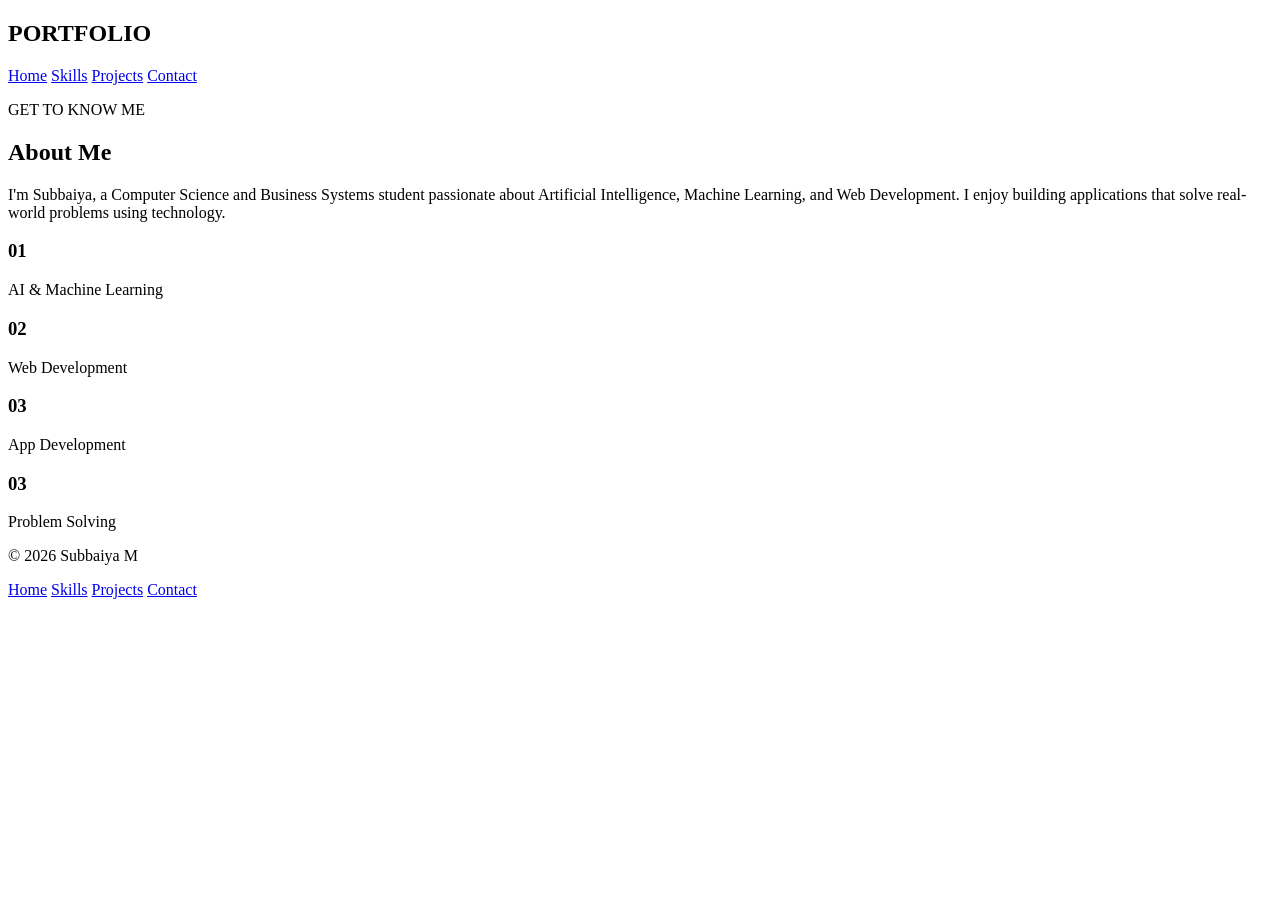
==== about.html @ e007e6b4 "Add files via upload" ====
<!DOCTYPE html>
<html>
    <head>
        <meta charset="utf-8">
        <link rel="stylesheet" href="stylesheet/main.css">
    </head>
    
    <body>
       <header>
            <nav class="navbar">

                <h2 class="logo">PORTFOLIO</h2>

                <div class="nav-links">
                    <a href="index.html">Home</a>
                    <a href="skills.html">Skills</a>
                    <a href="projects.html">Projects</a>
                    <a href="contact.html">Contact</a>
                </div>

            </nav>
        </header>
        <section class="sections">
            <p class="section-label">GET TO KNOW ME</p>

            <h1>About <span>Me</span></h1>

            <p class="description">
                I'm Subbaiya, a Computer Science and Business Systems student
                passionate about Artificial Intelligence, Machine Learning,
                and Web Development.

                I enjoy building applications that solve real-world problems
                using technology.
            </p>
        </section>

        <div class="about-details">

            <div class="detail">
                <h3>01</h3>
                <p>AI & Machine Learning</p>
            </div>

            <div class="detail">
                <h3>02</h3>
                <p>Web Development</p>
            </div>

            <div class="detail">
                <h3>03</h3>
                <p>App Development</p>
            </div>

            <div class="detail">
                <h3>03</h3>
                <p>Problem Solving</p>
            </div>

        </div>

    </body>
    <footer class="footer">
        <p class="copyright">&copy; 2026 Subbaiya M</p>

        <nav class="footer-links">
            <a href="index.html">Home</a>
            <a href="skills.html">Skills</a>
            <a href="projects.html">Projects</a>
            <a href="contact.html">Contact</a>
        </nav>
    </footer>
</html>
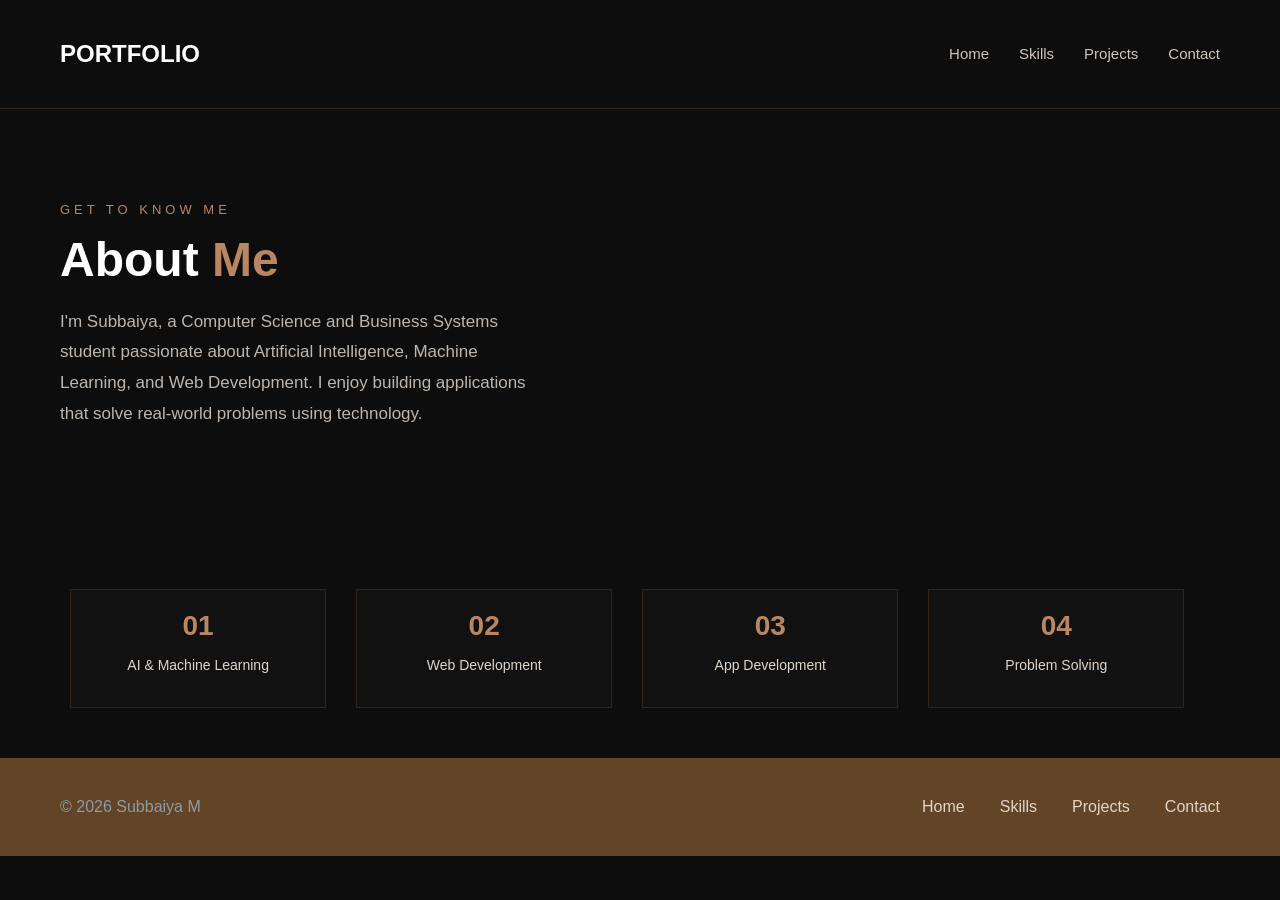
==== commit 6d64d7db: "Update section number from 03 to 04" ====
--- a/about.html
+++ b/about.html
@@ -53,7 +53,7 @@
             </div>
 
             <div class="detail">
-                <h3>03</h3>
+                <h3>04</h3>
                 <p>Problem Solving</p>
             </div>
 
@@ -70,4 +70,4 @@
             <a href="contact.html">Contact</a>
         </nav>
     </footer>
-</html>+</html>
--- a/stylesheet/main.css
+++ b/stylesheet/main.css
@@ -0,0 +1,411 @@
+
+body {
+    background-color: #0D0D0D;
+    color: white;
+    margin: 0;
+    font-family: Arial, sans-serif;
+}
+.navbar {
+    display: flex;
+    justify-content: space-between;
+    align-items: center;
+    padding: 20px 60px;
+    border-bottom: 1px solid #30231B;
+}
+
+.logo {
+    color: white;
+    font-size: 24px;
+}
+
+.logo span {
+    color: #B88663;
+}
+
+.nav-links {
+    display: flex;
+    gap: 30px;
+}
+
+.nav-links a {
+    color: #D0C5BB;
+    text-decoration: none;
+    font-size: 15px;
+}
+
+.nav-links a:hover {
+    color: #B88663;
+}
+.sections {
+    padding: 80px 60px;
+}
+
+.section-label {
+    color: #B88663;
+    letter-spacing: 4px;
+    font-size: 13px;
+}
+
+.sections h1 {
+    font-size: 48px;
+    color: white;
+    margin: 15px 0;
+}
+
+.sections h1 span {
+    color: #B88663;
+}
+
+.hero {
+    display: flex;
+    justify-content: space-between;
+    align-items: center;
+    min-height: 85vh;
+    padding: 40px 60px;
+}
+
+/* Left side */
+
+.hero-content {
+    width: 55%;
+}
+
+.intro {
+    color: #B88663;
+    letter-spacing: 4px;
+    font-size: 13px;
+}
+
+.hero-content h1 {
+    font-size: 65px;
+    margin: 15px 0;
+}
+
+.hero-content h2 {
+    font-size: 30px;
+    line-height: 1.5;
+    color: #E0D5CA;
+}
+
+.description {
+    color: #A9A19A;
+    font-size: 16px;
+    line-height: 1.8;
+    max-width: 480px;
+    margin-top: 20px;
+}
+
+
+/* Hero buttons */
+
+.hero-buttons {
+    display: flex;
+    gap: 20px;
+    margin-top: 30px;
+}
+
+.btn-primary,
+.btn-secondary {
+    padding: 14px 22px;
+    text-decoration: none;
+    font-size: 14px;
+    transition: 0.3s;
+}
+
+.btn-primary {
+    background-color: #8B5E43;
+    color: white;
+    border: 1px solid #8B5E43;
+}
+
+.btn-secondary {
+    border: 1px solid #8B5E43;
+    color: #E0D5CA;
+}
+
+.btn-primary:hover {
+    background-color: #A67555;
+}
+
+.btn-secondary:hover {
+    background-color: #8B5E43;
+}
+
+
+/* Hero image */
+
+.hero-image {
+    width: 40%;
+    display: flex;
+    justify-content: center;
+}
+
+.hero-image img {
+    width: 100%;
+    max-width: 380px;
+    height: 450px;
+    object-fit: cover;
+    object-position: center;
+    border-radius: 52%;
+}
+
+
+/* ==============================
+   ABOUT SECTION
+============================== */
+
+.about-section {
+    max-width: 800px;
+}
+
+.about-description {
+    color: #BDB5AE;
+    font-size: 18px;
+    line-height: 1.8;
+}
+
+
+/* About detail cards */
+
+.about-details {
+    margin-top: 40px;
+    padding-bottom: 50px;
+    text-align: center;
+}
+
+.detail {
+    display: inline-block;
+    vertical-align: center;
+    box-sizing: border-box;
+    width: 20%;
+    padding: 20px;
+    margin-right: 2%;
+    border: 1px solid #30231B;
+    background-color: #111111;
+
+}
+
+.detail:hover {
+    transform: translateY(-5px);
+    border-color: #B88663;
+}
+
+.detail h3 {
+    color: #B88663;
+    font-size: 28px;
+    margin: 0 0 15px;
+}
+
+.detail p {
+    color: #E0D5CA;
+    font-size: 14px;
+}
+
+
+/* ==============================
+   SKILLS SECTION
+============================== */
+
+
+
+.skills-container {
+    display: grid;
+    grid-template-columns: repeat(2, 1fr);
+    gap: 25px;
+    max-width: 900px;
+
+    
+}
+
+
+/* ==============================
+   PROJECTS SECTION
+============================== */
+
+.description {
+    color: #BDB5AE;
+    font-size: 17px;
+    margin-bottom: 40px;
+}
+
+.projects-container {
+    display: grid;
+    grid-template-columns: repeat(2, 1fr);
+    gap: 25px;
+    max-width: 1100px;
+}
+
+
+/* ==============================
+   SHARED CARD STYLES
+============================== */
+
+.skill-card,
+.project-card,
+.contact-card {
+    background-color: #111111;
+    border: 1px solid #30231B;
+    
+}
+
+.skill-card,
+.project-card,
+.contact-card {
+    transition: 0.3s;
+}
+
+
+/* Shared card hover effect */
+
+.skill-card:hover,
+.project-card:hover,
+.contact-card:hover {
+    border-color: #B88663;
+    transform: translateY(-5px);
+}
+
+
+/* Skill card */
+
+.skill-card {
+    padding: 25px;
+}
+
+.skill-card h3 {
+    color: #B88663;
+    font-size: 21px;
+    margin-top: 0;
+    margin-bottom: 20px;
+}
+
+.skill-card p {
+    color: #E0D5CA;
+    font-size: 15px;
+    padding-bottom: 8px;
+    border-bottom: 1px solid #30231B;
+}
+
+
+/* Project card */
+
+.project-card {
+    padding: 30px;
+}
+
+.project-number {
+    color: #B88663;
+    font-size: 12px;
+    letter-spacing: 3px;
+}
+
+.project-card h2 {
+    color: white;
+    font-size: 25px;
+    margin: 20px 0;
+}
+
+.project-card > p:not(.project-number) {
+    color: #BDB5AE;
+    font-size: 15px;
+    line-height: 1.8;
+}
+
+
+/* Project technology labels */
+
+.project-tech {
+    display: flex;
+    flex-wrap: wrap;
+    gap: 10px;
+    margin-top: 25px;
+}
+
+.project-tech span {
+    color: #E0D5CA;
+    border: 1px solid #5A4030;
+    padding: 7px 12px;
+    font-size: 12px;
+}
+
+
+/* ==============================
+   CONTACT SECTION
+============================== */
+
+.contact-description {
+    color: #BDB5AE;
+    font-size: 17px;
+    line-height: 1.8;
+    max-width: 600px;
+    margin-bottom: 40px;
+}
+
+.contact-details {
+    display: flex;
+    gap: 25px;
+    max-width: 1000px;
+}
+
+
+/* Contact cards */
+
+.contact-card {
+    flex: 1;
+    padding: 25px;
+}
+
+.contact-card h3 {
+    color: #B88663;
+    font-size: 21px;
+}
+
+.contact-card p {
+    color: #BDB5AE;
+    line-height: 1.7;
+    font-size: 14px;
+}
+
+.contact-card a {
+    display: inline-block;
+    margin-top: 15px;
+    color: #E0D5CA;
+    text-decoration: none;
+    border-bottom: 1px solid #B88663;
+    padding-bottom: 5px;
+}
+
+.contact-card a:hover {
+    color: #B88663;
+}
+
+/* FOOTER */
+
+.footer {
+    display: flex;
+    justify-content: space-between;
+    align-items: center;
+    padding: 40px 60px;
+    background-color: #624526;
+}
+
+.copyright {
+    color: #8D9BA5;
+    font-size: 16px;
+    margin: 0;
+}
+
+.footer-links {
+    display: flex;
+    gap: 35px;
+}
+
+.footer-links a {
+    color: #E0D5CA;
+    text-decoration: none;
+    font-size: 16px;
+    transition: 0.3s;
+}
+
+.footer-links a:hover {
+    color: #B88663;
+}
